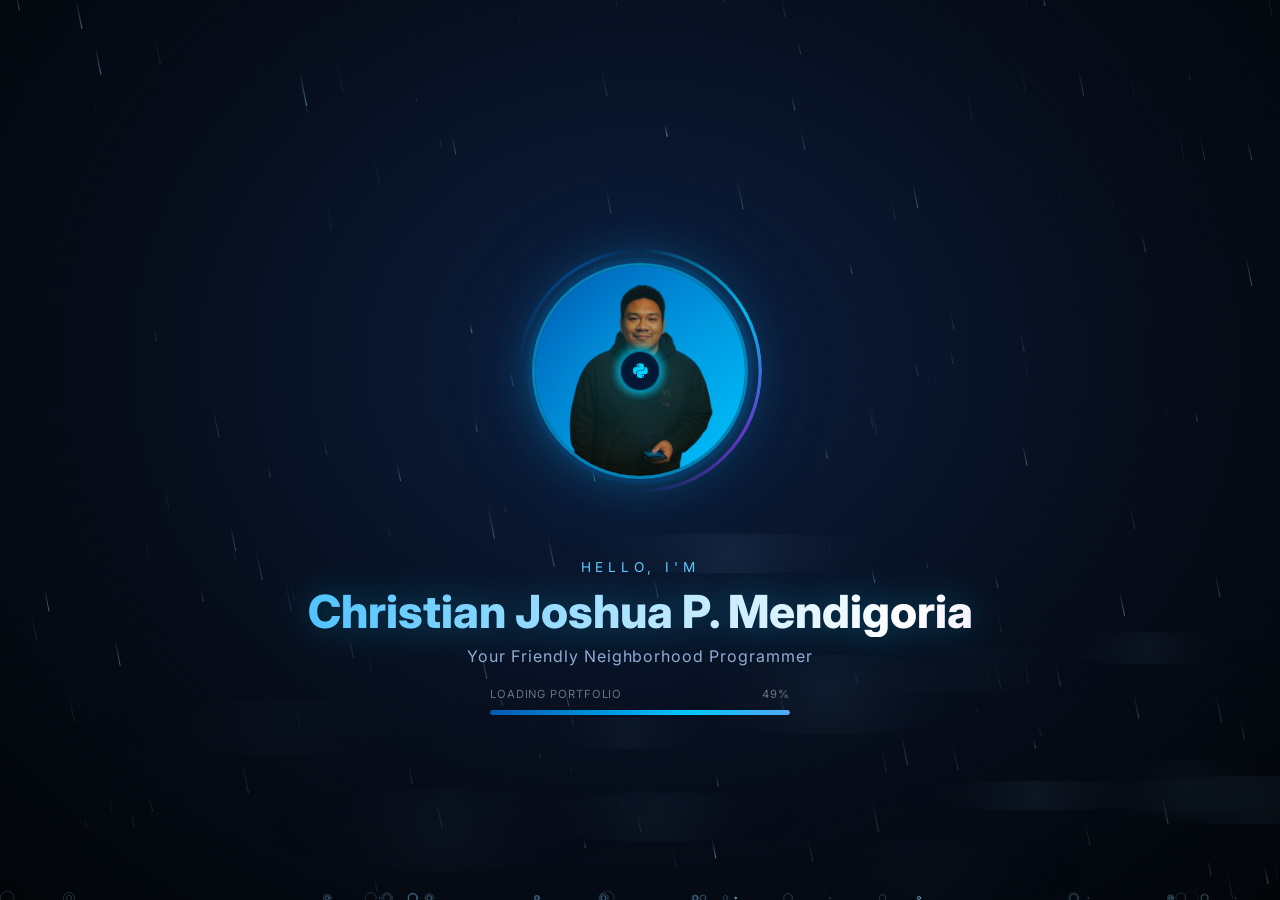
==== index.html @ da663e25 "Add files via upload" ====
<!DOCTYPE html>
<html lang="en">
<head>
    <meta charset="UTF-8">
    <meta name="viewport" content="width=device-width, initial-scale=1.0">
    <title>Christian Joshua P. Mendigoria | Full Stack Developer</title>

    <link rel="preconnect" href="https://cdnjs.cloudflare.com">
    <link rel="preconnect" href="https://fonts.googleapis.com">
    <link rel="preconnect" href="https://fonts.gstatic.com" crossorigin>
    <link rel="preconnect" href="https://images.pexels.com">
    <link rel="dns-prefetch" href="https://cdnjs.cloudflare.com">
    <link rel="dns-prefetch" href="https://fonts.googleapis.com">
    <link rel="dns-prefetch" href="https://images.pexels.com">

    <link rel="stylesheet" href="https://cdnjs.cloudflare.com/ajax/libs/font-awesome/6.4.0/css/all.min.css">
    <link href="https://fonts.googleapis.com/css2?family=Inter:wght@300;400;500;600;700;800&display=swap" rel="stylesheet" media="print" onload="this.media='all'">
    <noscript><link href="https://fonts.googleapis.com/css2?family=Inter:wght@300;400;500;600;700;800&display=swap" rel="stylesheet"></noscript>
    <link rel="stylesheet" href="shared.css">
    <style>
        /* ── LOADING SCREEN ──────────────────────────── */
        .loading-screen {
            position: fixed; inset: 0; z-index: 9999;
            display: flex; flex-direction: column;
            align-items: center; justify-content: center; gap: 1rem;
            transition: opacity 1s ease, visibility 1s ease;
            overflow: hidden;
            background: radial-gradient(ellipse at 50% 40%, #0d1f40 0%, #060c18 60%, #020609 100%);
        }
        .light-mode .loading-screen {
            background: radial-gradient(ellipse at 50% 40%, #c8deff 0%, #e8f0ff 60%, #f0f4ff 100%);
        }
        .loading-screen.hidden { opacity: 0; visibility: hidden; pointer-events: none; }

        /* ── CANVAS LAYERS ───────────────────────────── */
        #rainCanvas {
            position: absolute; inset: 0;
            pointer-events: none; z-index: 0;
        }

        /* all loading children sit above the canvas */
        .loading-screen > *:not(#rainCanvas) { position: relative; z-index: 1; }

        /* ── SPINNING GRADIENT RING ───────────────────── */
        .loading-avatar-ring {
            width: 340px; height: 340px; position: relative;
            display: flex; align-items: center; justify-content: center;
        }

        /* outer spinning conic ring */
        .loading-avatar-ring::after {
            content: '';
            position: absolute; inset: 48px;
            border-radius: 50%;
            background: conic-gradient(
                from 0deg,
                transparent 0deg,
                rgba(0,198,255,0.9) 60deg,
                rgba(124,58,237,0.8) 120deg,
                transparent 180deg,
                transparent 270deg,
                rgba(0,89,179,0.6) 330deg,
                transparent 360deg
            );
            animation: spinRing 2.2s linear infinite;
            mask: radial-gradient(farthest-side, transparent calc(100% - 4px), white calc(100% - 3px));
            -webkit-mask: radial-gradient(farthest-side, transparent calc(100% - 4px), white calc(100% - 3px));
        }
        @keyframes spinRing { to { transform: rotate(360deg); } }

        /* inner radial glow */
        .loading-avatar-ring::before {
            content: '';
            position: absolute; inset: 52px;
            border-radius: 50%;
            background: radial-gradient(circle, rgba(0,198,255,0.22) 0%, transparent 70%);
            animation: glowPulse 2.6s ease-in-out infinite;
        }
        @keyframes glowPulse {
            0%, 100% { transform: scale(1);    opacity: 0.6; }
            50%       { transform: scale(1.22); opacity: 1; }
        }

        /* ── AVATAR ──────────────────────────────────── */
        .loading-avatar {
            width: 210px; height: 210px; border-radius: 50%;
            background: linear-gradient(135deg, #0059b3, #00c6ff);
            display: flex; align-items: center; justify-content: center;
            font-size: 4.5rem; color: white; overflow: hidden;
            box-shadow:
                0 0 0 3px rgba(0,198,255,0.5),
                0 0 0 8px rgba(0,89,179,0.15),
                0 0 50px rgba(0,198,255,0.35),
                0 0 100px rgba(0,89,179,0.2);
            animation: avatarFloat 3.8s ease-in-out infinite;
        }
        @keyframes avatarFloat {
            0%, 100% { transform: translateY(0px) scale(1);    }
            50%       { transform: translateY(-10px) scale(1.02); }
        }
        .loading-avatar img {
            width: 100%; height: 100%; object-fit: cover; border-radius: 50%; display: block;
        }

        /* ── ORBIT ICONS ─────────────────────────────── */
        .orbit-icon {
            position: absolute; width: 40px; height: 40px; border-radius: 50%;
            background: rgba(5,20,50,0.85);
            display: flex; align-items: center; justify-content: center;
            font-size: 1.05rem; color: #00d4ff;
            border: 1.5px solid rgba(0,212,255,0.5);
            box-shadow: 0 0 12px rgba(0,212,255,0.3), inset 0 0 8px rgba(0,212,255,0.05);
            animation: orbit 5s linear infinite;
            backdrop-filter: blur(4px);
        }
        .orbit-icon:nth-child(2) { animation-delay: -0.83s; }
        .orbit-icon:nth-child(3) { animation-delay: -1.67s; }
        .orbit-icon:nth-child(4) { animation-delay: -2.5s; }
        .orbit-icon:nth-child(5) { animation-delay: -3.33s; }
        .orbit-icon:nth-child(6) { animation-delay: -4.17s; }
        @keyframes orbit {
            from { transform: rotate(0deg)   translateX(155px) rotate(0deg); }
            to   { transform: rotate(360deg) translateX(155px) rotate(-360deg); }
        }

        /* ── TEXT SECTION ────────────────────────────── */
        .loading-text-wrap {
            display: flex; flex-direction: column; align-items: center; gap: 0.45rem;
            animation: fadeSlideUp 0.8s ease both; animation-delay: 0.2s;
        }

        .loading-hello {
            font-size: 0.85rem; opacity: 0; letter-spacing: 0.35em;
            text-transform: uppercase; color: #60c8ff;
            animation: fadeSlideUp 0.7s ease forwards; animation-delay: 0.3s;
        }
        .light-mode .loading-hello { color: #0059b3; }

        .loading-name {
            font-size: 2.85rem; font-weight: 800; text-align: center; line-height: 1.12;
            background: linear-gradient(100deg, #4fc3ff 0%, #ffffff 30%, #a78bfa 60%, #00c6ff 100%);
            background-size: 300% auto;
            -webkit-background-clip: text; -webkit-text-fill-color: transparent; background-clip: text;
            animation: nameReveal 0.8s cubic-bezier(0.22,1,0.36,1) both,
                       shimmer 4s linear infinite;
            animation-delay: 0.4s, 0s;
            filter: drop-shadow(0 0 18px rgba(0,198,255,0.35));
        }
        .light-mode .loading-name {
            background: linear-gradient(100deg, #0059b3 0%, #003d7a 40%, #7c3aed 100%);
            background-size: 300% auto;
            filter: drop-shadow(0 0 10px rgba(0,89,179,0.25));
        }
        @keyframes nameReveal {
            from { opacity: 0; transform: translateY(20px) scale(0.96); }
            to   { opacity: 1; transform: translateY(0)    scale(1); }
        }
        @keyframes shimmer {
            0%   { background-position: 0%   center; }
            100% { background-position: 300% center; }
        }

        .loading-tagline {
            font-size: 1rem; opacity: 0; color: rgba(180,210,255,0.8);
            letter-spacing: 0.06em;
            animation: fadeSlideUp 0.7s ease forwards; animation-delay: 0.6s;
        }
        .light-mode .loading-tagline { color: rgba(0,60,120,0.65); }

        @keyframes fadeSlideUp {
            from { opacity: 0; transform: translateY(16px); }
            to   { opacity: 1; transform: translateY(0); }
        }

        /* ── PROGRESS BAR ────────────────────────────── */
        .loading-bar-outer {
            width: 300px;
            animation: fadeSlideUp 0.7s ease both; animation-delay: 0.7s;
        }
        .loading-bar-label {
            display: flex; justify-content: space-between; align-items: center;
            font-size: 0.7rem; opacity: 0.45; margin-bottom: 0.4rem;
            letter-spacing: 0.08em; text-transform: uppercase;
        }
        .loading-bar-wrap {
            width: 100%; height: 5px; border-radius: 3px;
            background: rgba(0,89,179,0.18);
            box-shadow: inset 0 0 6px rgba(0,0,0,0.3);
            overflow: hidden;
        }
        .loading-bar-fill {
            height: 100%; width: 0%; border-radius: 3px;
            background: linear-gradient(90deg, #0059b3, #00c6ff, #a78bfa, #00c6ff);
            background-size: 200% auto;
            animation: loadBar 3.5s ease-out forwards, barShimmer 1.5s linear infinite;
            box-shadow: 0 0 10px rgba(0,198,255,0.6);
        }
        @keyframes loadBar     { to { width: 100%; } }
        @keyframes barShimmer  { to { background-position: 200% center; } }

        /* ── LIGHTNING FLASH ─────────────────────────── */
        .lightning-flash {
            position: absolute; inset: 0; pointer-events: none; z-index: 2;
            background: rgba(180,220,255,0.0);
            transition: background 0.05s;
        }

        .main-wrap { display: none; }
        .main-wrap.visible { display: flex; }

        /* ── HERO ─────────────────────────────────────── */
        .hero-section {
            background: linear-gradient(135deg, #001a3a 0%, #003d7a 60%, #0059b3 100%);
            border-radius: 20px; padding: 3rem; margin-bottom: 2rem;
            display: flex; align-items: center; justify-content: space-between;
            gap: 2rem; position: relative; overflow: hidden;
            min-height: 380px; animation: fadeInUp 0.6s ease both; animation-delay: 0.1s;
        }
        .hero-section::before {
            content: ''; position: absolute; inset: 0;
            background-image: url('https://images.pexels.com/photos/1181671/pexels-photo-1181671.jpeg?auto=compress&w=800');
            background-size: cover; background-position: center;
            opacity: 0.1; z-index: 0;
        }
        .hero-left { z-index: 1; flex: 1; }
        .hero-greeting { font-size: 1rem; color: rgba(255,255,255,0.7); letter-spacing: 0.15em; text-transform: uppercase; margin-bottom: 0.5rem; }
        .hero-typing { font-size: 1.9rem; font-weight: 700; color: white; min-height: 56px; line-height: 1.3; }
        .hero-typing::after { content: '|'; animation: blink 0.7s infinite; }
        @keyframes blink { 0%,50%{opacity:1} 51%,100%{opacity:0} }
        .hero-cta { margin-top: 2rem; display: flex; gap: 1rem; flex-wrap: wrap; }
        .hero-btn {
            display: inline-flex; align-items: center; gap: 0.5rem;
            padding: 0.75rem 1.5rem; border-radius: 10px; font-size: 0.9rem;
            font-weight: 600; text-decoration: none; transition: all 0.3s; cursor: pointer; border: none;
        }
        .hero-btn-primary { background: white; color: #0059b3; }
        .hero-btn-primary:hover { transform: translateY(-2px); box-shadow: 0 8px 20px rgba(0,0,0,0.3); }
        .hero-btn-outline { background: transparent; border: 2px solid rgba(255,255,255,0.5); color: white; }
        .hero-btn-outline:hover { background: rgba(255,255,255,0.1); transform: translateY(-2px); }
        .hero-btn-game {
            background: linear-gradient(135deg, #7c3aed, #a855f7);
            color: white; border: none;
            box-shadow: 0 4px 15px rgba(124,58,237,0.4);
        }
        .hero-btn-game:hover { transform: translateY(-2px); box-shadow: 0 8px 25px rgba(124,58,237,0.6); }
        .hero-image {
            z-index: 1; width: 280px; height: 280px; object-fit: cover;
            border-radius: 16px; box-shadow: 0 20px 50px rgba(0,0,0,0.4);
            transition: opacity 0.8s ease; display: block;
        }
        .date-badge {
            display: inline-flex; align-items: center; gap: 0.5rem;
            padding: 0.5rem 1rem; background: rgba(0,89,179,0.1);
            border: 1px solid rgba(0,89,179,0.2); border-radius: 30px;
            font-size: 0.85rem; margin-bottom: 1.5rem;
            animation: fadeInDown 0.5s ease both;
        }

        /* ── STATS ───────────────────────────────────── */
        .stats-grid {
            display: grid; grid-template-columns: repeat(auto-fit, minmax(180px, 1fr));
            gap: 1rem; margin-bottom: 2rem;
        }
        .stat-card {
            padding: 1.5rem; border-radius: 16px; transition: all 0.3s; cursor: default;
            animation: fadeInUp 0.5s ease both;
        }
        .stat-card:nth-child(1){animation-delay:0.15s}
        .stat-card:nth-child(2){animation-delay:0.20s}
        .stat-card:nth-child(3){animation-delay:0.25s}
        .stat-card:nth-child(4){animation-delay:0.30s}
        .dark-mode  .stat-card { background: rgba(255,255,255,0.04); border: 1px solid rgba(255,255,255,0.07); }
        .light-mode .stat-card { background: white; border: 1px solid rgba(0,0,0,0.06); box-shadow: 0 2px 12px rgba(0,0,0,0.06); }
        .stat-card:hover { transform: translateY(-4px); box-shadow: 0 12px 28px rgba(0,89,179,0.2); }
        .stat-icon {
            width: 48px; height: 48px; border-radius: 12px;
            display: flex; align-items: center; justify-content: center;
            font-size: 1.3rem; margin-bottom: 1rem; transition: transform 0.3s;
        }
        .stat-card:hover .stat-icon { transform: scale(1.15) rotate(5deg); }
        .stat-value { font-size: 2rem; font-weight: 800; }
        .stat-label { font-size: 0.85rem; opacity: 0.6; margin-top: 0.2rem; }

        /* ── FEATURED PROJECTS ───────────────────────── */
        .section-header { display: flex; align-items: center; justify-content: space-between; margin-bottom: 1.2rem; }
        .section-title-lg { font-size: 1.2rem; font-weight: 700; display: flex; align-items: center; gap: 0.6rem; }
        .section-title-lg i { color: #0059b3; }
        .carousel-btns { display: flex; gap: 0.4rem; }
        .carousel-btn {
            width: 34px; height: 34px; border-radius: 8px;
            border: 1px solid rgba(0,89,179,0.2); background: rgba(0,89,179,0.07);
            cursor: pointer; display: flex; align-items: center; justify-content: center;
            transition: all 0.3s; color: inherit;
        }
        .carousel-btn:hover { background: rgba(0,89,179,0.15); transform: scale(1.05); }
        .featured-grid {
            display: grid; grid-template-columns: repeat(auto-fill, minmax(240px, 1fr));
            gap: 1rem;
        }
        .featured-card {
            border-radius: 14px; overflow: hidden; cursor: pointer; transition: all 0.3s;
            animation: fadeInUp 0.5s ease both;
        }
        .featured-card:nth-child(1){animation-delay:0.20s}
        .featured-card:nth-child(2){animation-delay:0.25s}
        .featured-card:nth-child(3){animation-delay:0.30s}
        .featured-card:nth-child(4){animation-delay:0.35s}
        .featured-card:nth-child(5){animation-delay:0.40s}
        .featured-card:nth-child(6){animation-delay:0.45s}
        .dark-mode  .featured-card { background: rgba(255,255,255,0.04); border: 1px solid rgba(255,255,255,0.07); }
        .light-mode .featured-card { background: white; border: 1px solid rgba(0,0,0,0.06); box-shadow: 0 2px 10px rgba(0,0,0,0.06); }
        .featured-card:hover { transform: translateY(-6px); box-shadow: 0 16px 36px rgba(0,89,179,0.25); }
        .featured-img { width: 100%; height: 180px; object-fit: cover; transition: transform 0.4s; display: block; }
        .featured-card:hover .featured-img { transform: scale(1.05); }
        .featured-body { padding: 1rem; }
        .featured-title { font-size: 0.95rem; font-weight: 600; margin-bottom: 0.4rem; }
        .featured-desc { font-size: 0.8rem; opacity: 0.6; line-height: 1.5; margin-bottom: 0.5rem; }
        .featured-date { font-size: 0.75rem; opacity: 0.45; display: flex; align-items: center; gap: 0.3rem; }

        /* ── RIGHT SIDEBAR ──────────────────────────── */
        .sidebar-right {
            width: 300px; padding: 1.5rem;
            border-left: 1px solid rgba(0,89,179,0.1);
            flex-shrink: 0; overflow-y: auto;
        }
        .dark-mode  .sidebar-right { background: rgba(255,255,255,0.02); }
        .light-mode .sidebar-right { background: #fafbff; }
        .sidebar-right-section { margin-bottom: 2rem; }
        .sidebar-right-title {
            font-size: 0.9rem; font-weight: 700; margin-bottom: 1rem;
            display: flex; align-items: center; gap: 0.5rem; text-transform: uppercase;
            letter-spacing: 0.05em; opacity: 0.7;
        }

        /* ── SKILL ICON SCROLLING ROWS ──────────────── */
        .skills-scroller-wrap { overflow: hidden; margin-bottom: 1.5rem; }
        .skills-track { display: flex; gap: 0.6rem; width: max-content; }
        .skills-track.row-1 { animation: scrollLeft 18s linear infinite; }
        .skills-track.row-2 { animation: scrollRight 18s linear infinite; margin-top: 0.6rem; }
        @keyframes scrollLeft  { from{transform:translateX(0)} to{transform:translateX(-50%)} }
        @keyframes scrollRight { from{transform:translateX(-50%)} to{transform:translateX(0)} }
        .skills-scroller-wrap:hover .skills-track { animation-play-state: paused; }
        .skill-chip {
            width: 42px; height: 42px; border-radius: 10px; flex-shrink: 0;
            display: flex; align-items: center; justify-content: center;
            font-size: 1.3rem; transition: transform 0.3s; cursor: default;
        }
        .skill-chip:hover { transform: scale(1.15) rotate(5deg); }

        .expertise-row {
            display: flex; align-items: center; gap: 0.8rem;
            padding: 0.7rem 1rem; border-radius: 10px; margin-bottom: 0.5rem;
            transition: all 0.3s; cursor: default; font-size: 0.9rem;
        }
        .dark-mode  .expertise-row { background: rgba(255,255,255,0.04); }
        .light-mode .expertise-row { background: #f0f4ff; }
        .expertise-row:hover { transform: translateX(4px); box-shadow: 0 4px 12px rgba(0,89,179,0.15); }
        .expertise-icon-sm {
            width: 32px; height: 32px; border-radius: 8px;
            display: flex; align-items: center; justify-content: center; font-size: 0.9rem;
        }
        .social-row { display: flex; gap: 0.7rem; flex-wrap: wrap; margin-top: 0.5rem; }
        .social-chip {
            width: 38px; height: 38px; border-radius: 9px;
            display: flex; align-items: center; justify-content: center;
            font-size: 1.1rem; transition: all 0.3s; cursor: pointer;
            background: rgba(0,89,179,0.08); border: 1px solid rgba(0,89,179,0.15);
        }
        .social-chip:hover { transform: scale(1.15) rotate(5deg); background: rgba(0,89,179,0.18); }
        .contact-note { font-size: 0.82rem; opacity: 0.55; margin-top: 0.8rem; line-height: 1.6; }

        /* ── COMING SOON MODAL ──────────────────────── */
        .coming-soon-modal { position: fixed; inset: 0; z-index: 2000; display: none; align-items: center; justify-content: center; }
        .coming-soon-modal.active { display: flex; }
        .cs-backdrop { position: absolute; inset: 0; background: rgba(0,0,0,0.6); backdrop-filter: blur(8px); }
        .cs-box {
            position: relative; z-index: 1; padding: 2.5rem;
            border-radius: 20px; max-width: 360px; width: 90%;
            text-align: center; animation: popIn 0.3s ease-out;
        }
        .dark-mode  .cs-box { background: #1a2540; border: 1px solid rgba(0,89,179,0.25); }
        .light-mode .cs-box { background: white; box-shadow: 0 20px 60px rgba(0,0,0,0.15); }
        @keyframes popIn { from{opacity:0;transform:scale(0.85)} to{opacity:1;transform:scale(1)} }
        .cs-icon { font-size: 3rem; color: #0059b3; margin-bottom: 1rem; }
        .cs-title { font-size: 1.4rem; font-weight: 700; margin-bottom: 0.5rem; }
        .cs-msg { font-size: 0.9rem; opacity: 0.6; margin-bottom: 1.5rem; line-height: 1.6; }
        .cs-close {
            padding: 0.6rem 2rem; border-radius: 8px;
            background: linear-gradient(135deg, #0059b3, #003d7a);
            color: white; border: none; cursor: pointer; font-size: 0.9rem; font-weight: 600; transition: all 0.3s;
        }
        .cs-close:hover { transform: translateY(-2px); box-shadow: 0 6px 16px rgba(0,89,179,0.4); }

        /* ── PLAY A GAME NAV LINK ───────────────────── */
        .nav-link-game {
            background: linear-gradient(135deg, rgba(124,58,237,0.15), rgba(168,85,247,0.1));
            border: 1px solid rgba(124,58,237,0.25) !important;
        }
        .nav-link-game i { color: #a855f7 !important; }
        .nav-link-game:hover {
            background: linear-gradient(135deg, rgba(124,58,237,0.25), rgba(168,85,247,0.2)) !important;
            border-color: rgba(168,85,247,0.4) !important;
        }
        .nav-link-game span { color: #c084fc; font-weight: 600; }

        @media(max-width:1100px) { .sidebar-right { display: none; } }
        @media(max-width:768px) {
            .hero-section { flex-direction: column; padding: 2rem; min-height: auto; }
            .hero-image { width: 200px; height: 200px; }
            .stats-grid { grid-template-columns: repeat(2, 1fr); }
            .featured-grid { grid-template-columns: 1fr 1fr; }
            .loading-name { font-size: 2rem; }
            .loading-avatar { width: 162px; height: 162px; }
            .loading-avatar-ring { width: 264px; height: 264px; }
            .orbit-icon { animation-name: orbit-sm; }
        }
        @keyframes orbit-sm {
            from { transform: rotate(0deg)   translateX(118px) rotate(0deg); }
            to   { transform: rotate(360deg) translateX(118px) rotate(-360deg); }
        }
        @media(max-width:480px) {
            .stats-grid { grid-template-columns: 1fr 1fr; }
            .featured-grid { grid-template-columns: 1fr; }
            .loading-name { font-size: 1.55rem; }
            .loading-avatar { width: 138px; height: 138px; }
            .loading-avatar-ring { width: 230px; height: 230px; }
            .orbit-icon { animation-name: orbit-xs; width: 32px; height: 32px; font-size: 0.82rem; }
        }
        @keyframes orbit-xs {
            from { transform: rotate(0deg)   translateX(100px) rotate(0deg); }
            to   { transform: rotate(360deg) translateX(100px) rotate(-360deg); }
        }
    </style>
</head>
<body class="dark-mode">

<!-- ── LOADING SCREEN ──────────────────────────────────────── -->
<div class="loading-screen" id="loadingScreen">

    <!-- Atmospheric canvas: rain + splashes + mist -->
    <canvas id="rainCanvas"></canvas>
    <!-- Lightning overlay -->
    <div class="lightning-flash" id="lightningFlash"></div>

    <div class="loading-avatar-ring">
        <div class="loading-avatar">
            <img src="AVATAR2.png" alt="Profile" id="loadingAvatarImg"
                 onerror="this.style.display='none';this.parentElement.innerHTML='<i class=\'fas fa-code\'></i>'">
        </div>
        <div class="orbit-icon"><i class="fab fa-js"></i></div>
        <div class="orbit-icon"><i class="fab fa-react"></i></div>
        <div class="orbit-icon"><i class="fab fa-node"></i></div>
        <div class="orbit-icon"><i class="fab fa-html5"></i></div>
        <div class="orbit-icon"><i class="fab fa-css3-alt"></i></div>
        <div class="orbit-icon"><i class="fab fa-python"></i></div>
    </div>

    <div class="loading-text-wrap">
        <div class="loading-hello">Hello, I'm</div>
        <div class="loading-name">Christian Joshua P. Mendigoria</div>
        <div class="loading-tagline">Your Friendly Neighborhood Programmer</div>
    </div>

    <div class="loading-bar-outer">
        <div class="loading-bar-label">
            <span>Loading portfolio</span><span id="loadPct">0%</span>
        </div>
        <div class="loading-bar-wrap"><div class="loading-bar-fill" id="loadBar"></div></div>
    </div>
</div>

<!-- ── COMING SOON MODAL ──────────────────────────────────── -->
<div class="coming-soon-modal" id="csModal">
    <div class="cs-backdrop" onclick="closeCSModal()"></div>
    <div class="cs-box">
        <div class="cs-icon" id="csIcon"><i class="fas fa-clock"></i></div>
        <div class="cs-title">Coming Soon</div>
        <div class="cs-msg">This section is currently under development. Stay tuned for exciting updates!</div>
        <button class="cs-close" onclick="closeCSModal()">Got it</button>
    </div>
</div>

<button class="mobile-menu-toggle" id="mobileMenuToggle" onclick="toggleMobileMenu()"><i class="fas fa-bars"></i></button>

<div class="page-container main-wrap" id="mainWrap">
    <aside class="sidebar" id="sidebar">
        <div class="profile">
            <div class="profile-avatar"><i class="fas fa-user"></i></div>
            <div class="profile-name">CHRISTIAN JOSHUA P. MENDIGORIA</div>
            <div class="profile-role">Full Stack Developer</div>
            <a href="#" class="resume-btn" onclick="downloadResume(event)"><i class="fas fa-download"></i> Resume</a>
        </div>
        <nav>
            <ul class="nav-list">
                <li><a href="index.html" class="nav-link active"><i class="fas fa-home"></i><span>Home</span></a></li>
                <li><a href="2) ClientProject.html" class="nav-link"><i class="fas fa-briefcase"></i><span>Project</span></a></li>
                <li><a href="6) Shop.html" class="nav-link"><i class="fas fa-shopping-cart"></i><span>Shop</span></a></li>
                <li><a href="7) Reviews.html" class="nav-link"><i class="fas fa-star"></i><span>Reviews</span></a></li>
                <li><a href="8) AboutMe.html" class="nav-link"><i class="fas fa-user"></i><span>About Me</span></a></li>
                <li><a href="9) TypingGame.html" class="nav-link nav-link-game"><i class="fas fa-gamepad"></i><span>Play A Game</span></a></li>
            </ul>
        </nav>
        <div class="mode-toggle" onclick="toggleMode()">
            <span><i class="fas fa-moon" id="modeIcon"></i> <span id="modeLabel">Dark Mode</span></span>
            <div class="toggle-track" id="toggleTrack"><div class="toggle-thumb"></div></div>
        </div>
    </aside>

    <main class="main-content">
        <div class="date-badge" id="dateBadge"><i class="fas fa-calendar-alt"></i> Loading...</div>

        <section class="hero-section">
            <div class="hero-left">
                <div class="hero-greeting">Welcome to my portfolio</div>
                <div class="hero-typing" id="typingEl"></div>
                <div class="hero-cta">
                    <a href="2) ClientProject.html" class="hero-btn hero-btn-primary"><i class="fas fa-briefcase"></i> View Projects</a>
                    <a href="8) AboutMe.html" class="hero-btn hero-btn-outline"><i class="fas fa-user"></i> About Me</a>
                    <a href="9) TypingGame.html" class="hero-btn hero-btn-game"><i class="fas fa-gamepad"></i> Play A Game</a>
                </div>
            </div>
            <img src="https://images.pexels.com/photos/1181671/pexels-photo-1181671.jpeg?auto=compress&w=600"
                 alt="Developer Workspace" class="hero-image" id="heroImg" loading="lazy" decoding="async">
        </section>

        <section class="stats-section" style="margin-bottom:2rem;">
            <div class="section-header">
                <div class="section-title-lg"><i class="fas fa-chart-bar"></i> Career Stats</div>
            </div>
            <div class="stats-grid">
                <div class="stat-card">
                    <div class="stat-icon" style="background:rgba(168,85,247,0.15);color:#a855f7;"><i class="fas fa-clock"></i></div>
                    <div class="stat-value">2 <span style="font-size:1rem;opacity:0.6;">yrs</span></div>
                    <div class="stat-label">Experience</div>
                </div>
                <div class="stat-card">
                    <div class="stat-icon" style="background:rgba(251,146,60,0.15);color:#fb923c;"><i class="fas fa-trophy"></i></div>
                    <div class="stat-value">20</div>
                    <div class="stat-label">Certificates</div>
                </div>
                <div class="stat-card">
                    <div class="stat-icon" style="background:rgba(34,197,94,0.15);color:#22c55e;"><i class="fas fa-folder"></i></div>
                    <div class="stat-value">16</div>
                    <div class="stat-label">Projects</div>
                </div>
                <div class="stat-card">
                    <div class="stat-icon" style="background:rgba(59,130,246,0.15);color:#3b82f6;"><i class="fas fa-code"></i></div>
                    <div class="stat-value">20</div>
                    <div class="stat-label">Technologies</div>
                </div>
            </div>
        </section>

        <section>
            <div class="section-header">
                <div class="section-title-lg"><i class="fas fa-star"></i> Featured Projects</div>
                <div class="carousel-btns">
                    <button class="carousel-btn" onclick="scrollFeatured(-1)"><i class="fas fa-chevron-left"></i></button>
                    <button class="carousel-btn" onclick="scrollFeatured(1)"><i class="fas fa-chevron-right"></i></button>
                </div>
            </div>
            <div class="featured-grid" id="featuredGrid">
                <div class="featured-card">
                    <img src="https://images.pexels.com/photos/270348/pexels-photo-270348.jpeg?auto=compress&w=400" alt="E-Commerce" class="featured-img" loading="lazy" decoding="async">
                    <div class="featured-body">
                        <div class="featured-title">E-Commerce Platform</div>
                        <div class="featured-desc">Full-stack e-commerce solution with payment integration and admin dashboard</div>
                        <div class="featured-date"><i class="fas fa-calendar"></i> January 2024</div>
                    </div>
                </div>
                <div class="featured-card">
                    <img src="https://images.pexels.com/photos/1089438/pexels-photo-1089438.jpeg?auto=compress&w=400" alt="Task App" class="featured-img" loading="lazy" decoding="async">
                    <div class="featured-body">
                        <div class="featured-title">Task Management App</div>
                        <div class="featured-desc">Collaborative task management tool with real-time updates and notifications</div>
                        <div class="featured-date"><i class="fas fa-calendar"></i> February 2024</div>
                    </div>
                </div>
                <div class="featured-card">
                    <img src="https://images.pexels.com/photos/574071/pexels-photo-574071.jpeg?auto=compress&w=400" alt="Portfolio" class="featured-img" loading="lazy" decoding="async">
                    <div class="featured-body">
                        <div class="featured-title">Portfolio Website</div>
                        <div class="featured-desc">Modern portfolio with interactive animations and responsive layout</div>
                        <div class="featured-date"><i class="fas fa-calendar"></i> March 2024</div>
                    </div>
                </div>
                <div class="featured-card">
                    <img src="https://images.pexels.com/photos/1181244/pexels-photo-1181244.jpeg?auto=compress&w=400" alt="Dashboard" class="featured-img" loading="lazy" decoding="async">
                    <div class="featured-body">
                        <div class="featured-title">Social Media Dashboard</div>
                        <div class="featured-desc">Analytics dashboard for tracking social media performance across platforms</div>
                        <div class="featured-date"><i class="fas fa-calendar"></i> April 2024</div>
                    </div>
                </div>
                <div class="featured-card">
                    <img src="https://images.pexels.com/photos/3861958/pexels-photo-3861958.jpeg?auto=compress&w=400" alt="Weather" class="featured-img" loading="lazy" decoding="async">
                    <div class="featured-body">
                        <div class="featured-title">Weather App</div>
                        <div class="featured-desc">Real-time weather application with location-based forecasts and alerts</div>
                        <div class="featured-date"><i class="fas fa-calendar"></i> May 2024</div>
                    </div>
                </div>
                <div class="featured-card">
                    <img src="https://images.pexels.com/photos/4162449/pexels-photo-4162449.jpeg?auto=compress&w=400" alt="Fitness" class="featured-img" loading="lazy" decoding="async">
                    <div class="featured-body">
                        <div class="featured-title">Fitness Tracker</div>
                        <div class="featured-desc">Track workouts, calories, and progress with detailed analytics</div>
                        <div class="featured-date"><i class="fas fa-calendar"></i> June 2024</div>
                    </div>
                </div>
            </div>
        </section>
    </main>

    <aside class="sidebar-right">
        <div class="sidebar-right-section">
            <div class="sidebar-right-title"><i class="fas fa-bullseye"></i> Skill Set</div>
            <div class="skills-scroller-wrap">
                <div class="skills-track row-1">
                    <div class="skill-chip" style="background:#f0db4f;color:#323330;" title="JavaScript"><i class="fab fa-js"></i></div>
                    <div class="skill-chip" style="background:#61dafb;color:#282c34;" title="React"><i class="fab fa-react"></i></div>
                    <div class="skill-chip" style="background:#68a063;color:white;" title="Node.js"><i class="fab fa-node"></i></div>
                    <div class="skill-chip" style="background:#e34c26;color:white;" title="HTML5"><i class="fab fa-html5"></i></div>
                    <div class="skill-chip" style="background:#264de4;color:white;" title="CSS3"><i class="fab fa-css3-alt"></i></div>
                    <div class="skill-chip" style="background:#8892bf;color:white;" title="PHP"><i class="fab fa-php"></i></div>
                    <div class="skill-chip" style="background:#f0db4f;color:#323330;" title="JavaScript"><i class="fab fa-js"></i></div>
                    <div class="skill-chip" style="background:#61dafb;color:#282c34;" title="React"><i class="fab fa-react"></i></div>
                    <div class="skill-chip" style="background:#68a063;color:white;" title="Node.js"><i class="fab fa-node"></i></div>
                    <div class="skill-chip" style="background:#e34c26;color:white;" title="HTML5"><i class="fab fa-html5"></i></div>
                    <div class="skill-chip" style="background:#264de4;color:white;" title="CSS3"><i class="fab fa-css3-alt"></i></div>
                    <div class="skill-chip" style="background:#8892bf;color:white;" title="PHP"><i class="fab fa-php"></i></div>
                </div>
                <div class="skills-track row-2">
                    <div class="skill-chip" style="background:#00758f;color:white;" title="MySQL"><i class="fas fa-database"></i></div>
                    <div class="skill-chip" style="background:#dd0031;color:white;" title="Angular"><i class="fab fa-angular"></i></div>
                    <div class="skill-chip" style="background:#4584b6;color:white;" title="Python"><i class="fab fa-python"></i></div>
                    <div class="skill-chip" style="background:#333;color:white;" title="GitHub"><i class="fab fa-github"></i></div>
                    <div class="skill-chip" style="background:#e67e22;color:white;" title="Java"><i class="fab fa-java"></i></div>
                    <div class="skill-chip" style="background:#0175C2;color:white;" title="Flutter"><i class="fas fa-mobile-alt"></i></div>
                    <div class="skill-chip" style="background:#00758f;color:white;" title="MySQL"><i class="fas fa-database"></i></div>
                    <div class="skill-chip" style="background:#dd0031;color:white;" title="Angular"><i class="fab fa-angular"></i></div>
                    <div class="skill-chip" style="background:#4584b6;color:white;" title="Python"><i class="fab fa-python"></i></div>
                    <div class="skill-chip" style="background:#333;color:white;" title="GitHub"><i class="fab fa-github"></i></div>
                    <div class="skill-chip" style="background:#e67e22;color:white;" title="Java"><i class="fab fa-java"></i></div>
                    <div class="skill-chip" style="background:#0175C2;color:white;" title="Flutter"><i class="fas fa-mobile-alt"></i></div>
                </div>
            </div>
        </div>
        <div class="sidebar-right-section">
            <div class="sidebar-right-title"><i class="fas fa-user-cog"></i> Expertise</div>
            <div class="expertise-row">
                <div class="expertise-icon-sm" style="background:rgba(168,85,247,0.15);color:#a855f7;"><i class="fas fa-laptop-code"></i></div>
                Web Development
            </div>
            <div class="expertise-row">
                <div class="expertise-icon-sm" style="background:rgba(251,146,60,0.15);color:#fb923c;"><i class="fas fa-paint-brush"></i></div>
                Graphic Design
            </div>
            <div class="expertise-row">
                <div class="expertise-icon-sm" style="background:rgba(34,197,94,0.15);color:#22c55e;"><i class="fas fa-mobile-alt"></i></div>
                Digital Marketing
            </div>
            <div class="expertise-row">
                <div class="expertise-icon-sm" style="background:rgba(59,130,246,0.15);color:#3b82f6;"><i class="fas fa-pencil-ruler"></i></div>
                UI / UX Design
            </div>
        </div>
        <div class="sidebar-right-section">
            <div class="sidebar-right-title"><i class="fas fa-envelope"></i> Get in Touch</div>
            <div class="social-row">
                <div class="social-chip" title="Facebook"><i class="fab fa-facebook"></i></div>
                <div class="social-chip" title="Twitter"><i class="fab fa-twitter"></i></div>
                <div class="social-chip" title="GitHub"><i class="fab fa-github"></i></div>
                <div class="social-chip" title="LinkedIn"><i class="fab fa-linkedin"></i></div>
                <div class="social-chip" title="Instagram"><i class="fab fa-instagram"></i></div>
                <div class="social-chip" title="Discord"><i class="fab fa-discord"></i></div>
            </div>
            <p class="contact-note">Let's build something great together — feel free to connect with me through any of the platforms above.</p>
        </div>
    </aside>
</div>

<script src="shared.js"></script>
<script>
/* ── CINEMATIC RAIN + ATMOSPHERE ─────────────────────────────────────────── */
(function () {
    var canvas  = document.getElementById('rainCanvas');
    var ctx     = canvas.getContext('2d');
    var RAF;
    var drops   = [];
    var splashes= [];
    var mists   = [];

    /* ─ resize ─ */
    function resize() {
        canvas.width  = window.innerWidth;
        canvas.height = window.innerHeight;
    }
    resize();
    window.addEventListener('resize', resize);

    /* ─ helpers ─ */
    var ANGLE   = 0.20;  /* rain tilt radians (~11°) */
    var sinA    = Math.sin(ANGLE);
    var cosA    = Math.cos(ANGLE);

    function isDark() { return document.body.classList.contains('dark-mode'); }
    function rainColor(a) {
        return isDark()
            ? 'rgba(140,210,255,' + a + ')'
            : 'rgba(0,80,160,'   + a + ')';
    }

    /* ─ spawn fns ─ */
    function spawnDrop(rndY) {
        return {
            x:     Math.random() * (canvas.width + 300) - 150,
            y:     rndY ? Math.random() * canvas.height : -(Math.random() * 300 + 10),
            len:   Math.random() * 28 + 8,
            spd:   Math.random() * 9 + 9,
            alpha: Math.random() * 0.45 + 0.07,
            w:     Math.random() * 1.1 + 0.25
        };
    }

    function spawnSplash(x, y) {
        for (var i = 0; i < 3; i++) {
            splashes.push({
                x: x, y: y,
                r: 0,
                maxR: Math.random() * 6 + 2,
                alpha: 0.6,
                speed: Math.random() * 1.2 + 0.5
            });
        }
    }

    function spawnMist() {
        return {
            x:     Math.random() * canvas.width,
            y:     canvas.height * (0.6 + Math.random() * 0.4),
            w:     Math.random() * 300 + 150,
            h:     Math.random() * 60 + 30,
            alpha: Math.random() * 0.06 + 0.02,
            spd:   (Math.random() - 0.5) * 0.4
        };
    }

    /* ─ init ─ */
    for (var i = 0; i < 220; i++) drops.push(spawnDrop(true));
    for (var j = 0; j < 12;  j++) mists.push(spawnMist());

    /* ─ draw ─ */
    function draw() {
        ctx.clearRect(0, 0, canvas.width, canvas.height);

        /* mist / ground fog */
        mists.forEach(function (m) {
            var grad = ctx.createRadialGradient(m.x, m.y, 0, m.x, m.y, m.w * 0.5);
            grad.addColorStop(0,   rainColor(m.alpha));
            grad.addColorStop(1,   'rgba(0,0,0,0)');
            ctx.fillStyle = grad;
            ctx.beginPath();
            ctx.ellipse(m.x, m.y, m.w * 0.5, m.h * 0.5, 0, 0, Math.PI * 2);
            ctx.fill();
            m.x += m.spd;
            if (m.x > canvas.width + m.w) m.x = -m.w;
            if (m.x < -m.w) m.x = canvas.width + m.w;
        });

        /* rain drops */
        drops.forEach(function (d) {
            var dx = sinA * d.len, dy = cosA * d.len;

            /* streak */
            var grad = ctx.createLinearGradient(d.x, d.y, d.x + dx, d.y + dy);
            grad.addColorStop(0, rainColor(0));
            grad.addColorStop(1, rainColor(d.alpha));
            ctx.beginPath();
            ctx.moveTo(d.x, d.y);
            ctx.lineTo(d.x + dx, d.y + dy);
            ctx.strokeStyle = grad;
            ctx.lineWidth   = d.w;
            ctx.lineCap     = 'round';
            ctx.stroke();

            /* advance */
            d.x += sinA * d.spd;
            d.y += cosA * d.spd;

            /* hit ground → splash */
            if (d.y + dy > canvas.height) {
                spawnSplash(d.x + dx, canvas.height - 2);
                Object.assign(d, spawnDrop(false));
            } else if (d.x > canvas.width + 150) {
                Object.assign(d, spawnDrop(false));
            }
        });

        /* splash rings */
        splashes = splashes.filter(function (s) {
            ctx.beginPath();
            ctx.arc(s.x, s.y, s.r, 0, Math.PI * 2);
            ctx.strokeStyle = rainColor(s.alpha);
            ctx.lineWidth   = 0.5;
            ctx.stroke();
            s.r     += s.speed;
            s.alpha -= 0.04;
            return s.alpha > 0 && s.r < s.maxR;
        });

        RAF = requestAnimationFrame(draw);
    }
    draw();

    /* ─ lightning ─ */
    var flash = document.getElementById('lightningFlash');
    function doLightning() {
        if (!flash) return;
        var col = isDark()
            ? 'rgba(180,230,255,0.18)'
            : 'rgba(100,160,255,0.12)';
        flash.style.background = col;
        setTimeout(function () {
            flash.style.background = 'rgba(0,0,0,0)';
            setTimeout(function () {
                flash.style.background = col;
                setTimeout(function () {
                    flash.style.background = 'rgba(0,0,0,0)';
                }, 80);
            }, 120);
        }, 70);
        /* next strike in 4-9 s */
        setTimeout(doLightning, Math.random() * 5000 + 4000);
    }
    setTimeout(doLightning, 2000);

    /* ─ live % counter ─ */
    var pct = 0;
    var pctEl = document.getElementById('loadPct');
    var pctTimer = setInterval(function () {
        pct = Math.min(pct + Math.floor(Math.random() * 5 + 1), 100);
        if (pctEl) pctEl.textContent = pct + '%';
        if (pct >= 100) clearInterval(pctTimer);
    }, 100);

    /* ─ stop when hidden ─ */
    var obs = new MutationObserver(function (muts) {
        muts.forEach(function (m) {
            if (m.target.classList.contains('hidden')) {
                cancelAnimationFrame(RAF);
                clearInterval(pctTimer);
                obs.disconnect();
            }
        });
    });
    obs.observe(document.getElementById('loadingScreen'),
        { attributes: true, attributeFilter: ['class'] });
})();

/* ── PAGE LOGIC ──────────────────────────────────────────────────────────── */
var typingTexts = [
    "Turning Your Ideas into Code, One Line at a Time",
    "Build. Launch. Grow.",
    "Let's Build Something Awesome Together!",
    "From Concept to Code — We Deliver Results",
    "Your Friendly Neighborhood Programmer"
];
var tIdx = 0, cIdx = 0, isDeleting = false, tSpeed = 100, tTimer;
var heroImgs = [
    "https://images.pexels.com/photos/1181671/pexels-photo-1181671.jpeg?auto=compress&w=600",
    "https://images.pexels.com/photos/3861958/pexels-photo-3861958.jpeg?auto=compress&w=600",
    "https://images.pexels.com/photos/1181263/pexels-photo-1181263.jpeg?auto=compress&w=600",
    "https://images.pexels.com/photos/3184418/pexels-photo-3184418.jpeg?auto=compress&w=600"
];
var imgIdx = 0;

function typeText() {
    var el  = document.getElementById('typingEl');
    if (!el) return;
    var cur = typingTexts[tIdx];
    if (!isDeleting && cIdx <= cur.length) {
        el.textContent = cur.substring(0, cIdx++); tSpeed = 90;
    } else if (isDeleting && cIdx >= 0) {
        el.textContent = cur.substring(0, cIdx--); tSpeed = 45;
    }
    if (cIdx === cur.length + 1 && !isDeleting) { tSpeed = 2200; isDeleting = true; }
    if (isDeleting && cIdx < 0) { isDeleting = false; tIdx = (tIdx + 1) % typingTexts.length; cIdx = 0; tSpeed = 500; }
    tTimer = setTimeout(typeText, tSpeed);
}

function cycleImages() {
    setInterval(function () {
        var img = document.getElementById('heroImg');
        if (!img) return;
        img.style.opacity = '0';
        setTimeout(function () {
            imgIdx = (imgIdx + 1) % heroImgs.length;
            img.src = heroImgs[imgIdx];
            img.style.opacity = '1';
        }, 700);
    }, 5000);
}

function updateDate() {
    var el = document.getElementById('dateBadge');
    if (!el) return;
    var d = new Date();
    el.innerHTML = '<i class="fas fa-calendar-alt"></i> ' +
        d.toLocaleDateString('en-US', { weekday: 'long', year: 'numeric', month: 'long', day: 'numeric' });
}

function scrollFeatured(dir) {
    var grid = document.getElementById('featuredGrid');
    if (grid) grid.scrollBy({ left: dir * 280, behavior: 'smooth' });
}

function showCSModal(icon) {
    document.getElementById('csIcon').innerHTML = '<i class="fas fa-' + icon + '"></i>';
    document.getElementById('csModal').classList.add('active');
}
function closeCSModal() {
    document.getElementById('csModal').classList.remove('active');
}

setTimeout(function () {
    document.getElementById('loadingScreen').classList.add('hidden');
    setTimeout(function () {
        document.getElementById('mainWrap').classList.add('visible');
        typeText();
        cycleImages();
        updateDate();
    }, 100);
}, 3600);

setInterval(updateDate, 60000);
</script>
</body>
</html>
---- shared.css ----
*, *::before, *::after { box-sizing: border-box; margin: 0; padding: 0; }

:root {
    --blue: #0059b3;
    --blue-dark: #001f3f;
    --blue-mid: #003d7a;
    --sidebar-w: 270px;
    --transition: 0.3s ease;
}

html { scroll-behavior: smooth; }

body {
    font-family: 'Inter', -apple-system, BlinkMacSystemFont, sans-serif;
    font-size: 15px;
    line-height: 1.6;
    transition: background-color var(--transition), color var(--transition);
    min-height: 100vh;
}

body.dark-mode {
    background: #070e1c;
    color: #e2e8f0;
}
body.light-mode {
    background: #f0f4ff;
    color: #1a2340;
}

::-webkit-scrollbar { width: 6px; height: 6px; }
::-webkit-scrollbar-track { background: transparent; }
::-webkit-scrollbar-thumb { background: rgba(0,89,179,0.3); border-radius: 3px; }
::-webkit-scrollbar-thumb:hover { background: rgba(0,89,179,0.5); }

.page-container {
    display: flex;
    min-height: 100vh;
}

/* ── SIDEBAR ─────────────────────────────── */
.sidebar {
    width: var(--sidebar-w);
    flex-shrink: 0;
    position: fixed;
    top: 0; left: 0;
    height: 100vh;
    overflow-y: auto;
    padding: 1.5rem 1.2rem;
    transition: left var(--transition), background-color var(--transition);
    z-index: 100;
    display: flex;
    flex-direction: column;
    gap: 0.5rem;
}
.dark-mode .sidebar {
    background: #0d1526;
    border-right: 1px solid rgba(255,255,255,0.06);
}
.light-mode .sidebar {
    background: white;
    border-right: 1px solid rgba(0,0,0,0.08);
    box-shadow: 2px 0 20px rgba(0,0,0,0.06);
}

.profile { text-align: center; padding-bottom: 1.2rem; border-bottom: 1px solid rgba(0,89,179,0.15); margin-bottom: 0.5rem; }
.profile-avatar {
    width: 72px; height: 72px; border-radius: 50%;
    background: linear-gradient(135deg, var(--blue-dark), var(--blue));
    display: flex; align-items: center; justify-content: center;
    font-size: 1.8rem; color: white; margin: 0 auto 0.8rem;
    box-shadow: 0 4px 16px rgba(0,89,179,0.4);
    overflow: hidden;
}
.profile-avatar img {
    width: 100%; height: 100%; object-fit: cover; border-radius: 50%;
    display: block;
}
.profile-name {
    font-size: 0.75rem; font-weight: 700; letter-spacing: 0.03em;
    text-transform: uppercase; line-height: 1.4; margin-bottom: 0.3rem;
}
.profile-role { font-size: 0.8rem; opacity: 0.55; margin-bottom: 0.8rem; }
.resume-btn {
    display: inline-flex; align-items: center; gap: 0.4rem;
    padding: 0.5rem 1.2rem; border-radius: 8px; font-size: 0.8rem;
    font-weight: 600; text-decoration: none; border: 1px solid rgba(0,89,179,0.4);
    color: inherit; transition: all var(--transition); cursor: pointer; background: transparent;
}
.resume-btn:hover { background: rgba(0,89,179,0.12); transform: translateY(-1px); }

.nav-list { list-style: none; display: flex; flex-direction: column; gap: 0.2rem; }
.nav-link {
    display: flex; align-items: center; gap: 0.75rem;
    padding: 0.65rem 0.9rem; border-radius: 10px;
    text-decoration: none; color: inherit; font-size: 0.88rem;
    opacity: 0.65; transition: all var(--transition); cursor: pointer;
}
.nav-link:hover, .nav-link.active {
    opacity: 1; background: rgba(0,89,179,0.1);
    transform: translateX(4px);
}
.nav-link.active { color: var(--blue); font-weight: 600; }
.dark-mode .nav-link.active { color: #60a5fa; background: rgba(96,165,250,0.1); }
.nav-link i:first-child { width: 18px; text-align: center; font-size: 0.9rem; }
.nav-link span { flex: 1; }
.dropdown-arrow { font-size: 0.75rem; margin-left: auto; transition: transform var(--transition); }
.has-dropdown.open .dropdown-arrow { transform: rotate(180deg); }

.dropdown-list {
    list-style: none; max-height: 0; overflow: hidden;
    transition: max-height var(--transition); padding-left: 2.2rem;
}
.has-dropdown.open .dropdown-list { max-height: 120px; }
.dropdown-link {
    display: flex; align-items: center; gap: 0.5rem;
    padding: 0.45rem 0.8rem; border-radius: 8px; text-decoration: none;
    color: inherit; font-size: 0.83rem; opacity: 0.6; transition: all var(--transition);
}
.dropdown-link:hover { opacity: 1; background: rgba(0,89,179,0.1); transform: translateX(3px); }
.dropdown-link.active { opacity: 1; color: var(--blue); font-weight: 600; }

.mode-toggle {
    margin-top: auto; display: flex; align-items: center; justify-content: space-between;
    padding: 0.6rem 0.9rem; border-radius: 10px; cursor: pointer; font-size: 0.85rem;
    transition: background var(--transition);
}
.mode-toggle:hover { background: rgba(0,89,179,0.08); }
.toggle-track {
    width: 44px; height: 24px; border-radius: 12px; background: #ccc;
    position: relative; transition: background var(--transition);
}
.toggle-track.on { background: var(--blue-dark); }
.toggle-thumb {
    width: 20px; height: 20px; border-radius: 50%; background: white;
    position: absolute; top: 2px; left: 2px; transition: transform var(--transition);
}
.toggle-track.on .toggle-thumb { transform: translateX(20px); }

/* ── MAIN CONTENT ──────────────────────────── */
.main-content {
    flex: 1;
    margin-left: var(--sidebar-w);
    padding: 2rem;
    overflow-x: hidden;
    min-height: 100vh;
}

/* ── PAGE HEADER ───────────────────────────── */
.page-header { margin-bottom: 2rem; }
.page-header h1 {
    font-size: 2rem; font-weight: 800;
    display: flex; align-items: center; gap: 0.7rem;
    background: linear-gradient(135deg, var(--blue), #00c6ff);
    -webkit-background-clip: text; -webkit-text-fill-color: transparent; background-clip: text;
}
.page-header p { font-size: 0.95rem; opacity: 0.55; margin-top: 0.4rem; }

/* ── ENTRANCE ANIMATIONS ────────────────────── */
@keyframes fadeInUp {
    from { opacity: 0; transform: translateY(28px); }
    to   { opacity: 1; transform: translateY(0); }
}
@keyframes fadeInDown {
    from { opacity: 0; transform: translateY(-20px); }
    to   { opacity: 1; transform: translateY(0); }
}
@keyframes fadeInLeft {
    from { opacity: 0; transform: translateX(-24px); }
    to   { opacity: 1; transform: translateX(0); }
}
@keyframes scaleIn {
    from { opacity: 0; transform: scale(0.94); }
    to   { opacity: 1; transform: scale(1); }
}

.anim-fade-down  { animation: fadeInDown  0.55s ease both; }
.anim-fade-up    { animation: fadeInUp    0.55s ease both; }
.anim-fade-left  { animation: fadeInLeft  0.55s ease both; }
.anim-scale-in   { animation: scaleIn     0.45s ease both; }

.page-header     { animation: fadeInDown 0.5s ease both; }
.search-wrap     { animation: fadeInUp   0.5s ease both; animation-delay: 0.05s; }
.filter-row      { animation: fadeInUp   0.5s ease both; animation-delay: 0.10s; }

.card-grid .project-card:nth-child(1)  { animation: fadeInUp 0.5s ease both; animation-delay: 0.10s; }
.card-grid .project-card:nth-child(2)  { animation: fadeInUp 0.5s ease both; animation-delay: 0.15s; }
.card-grid .project-card:nth-child(3)  { animation: fadeInUp 0.5s ease both; animation-delay: 0.20s; }
.card-grid .project-card:nth-child(4)  { animation: fadeInUp 0.5s ease both; animation-delay: 0.25s; }
.card-grid .project-card:nth-child(5)  { animation: fadeInUp 0.5s ease both; animation-delay: 0.30s; }
.card-grid .project-card:nth-child(6)  { animation: fadeInUp 0.5s ease both; animation-delay: 0.35s; }
.card-grid .project-card:nth-child(7)  { animation: fadeInUp 0.5s ease both; animation-delay: 0.40s; }
.card-grid .project-card:nth-child(8)  { animation: fadeInUp 0.5s ease both; animation-delay: 0.45s; }
.card-grid .project-card:nth-child(9)  { animation: fadeInUp 0.5s ease both; animation-delay: 0.50s; }
.card-grid .project-card:nth-child(10) { animation: fadeInUp 0.5s ease both; animation-delay: 0.55s; }
.card-grid .project-card:nth-child(11) { animation: fadeInUp 0.5s ease both; animation-delay: 0.60s; }
.card-grid .project-card:nth-child(12) { animation: fadeInUp 0.5s ease both; animation-delay: 0.65s; }

/* ── MOBILE TOGGLE ─────────────────────────── */
.mobile-menu-toggle {
    display: none; position: fixed; top: 1rem; left: 1rem;
    width: 42px; height: 42px; border-radius: 10px;
    background: var(--blue); border: none; color: white;
    font-size: 1.1rem; cursor: pointer; z-index: 200;
    align-items: center; justify-content: center;
    box-shadow: 0 4px 12px rgba(0,89,179,0.4);
    transition: all var(--transition);
}
.mobile-menu-toggle:hover { transform: scale(1.08); }

/* ── SEARCH ─────────────────────────────────── */
.search-wrap { margin-bottom: 1.5rem; }
.search-box {
    display: flex; align-items: center; gap: 0.8rem;
    padding: 0.75rem 1.2rem; border-radius: 12px;
    border: 1px solid rgba(0,89,179,0.2); font-size: 0.9rem;
    transition: all var(--transition);
}
.dark-mode .search-box { background: rgba(255,255,255,0.04); }
.light-mode .search-box { background: white; box-shadow: 0 2px 10px rgba(0,0,0,0.06); }
.search-box:focus-within { border-color: var(--blue); box-shadow: 0 0 0 3px rgba(0,89,179,0.12); }
.search-box i { color: var(--blue); opacity: 0.7; }
.search-box input { flex: 1; background: none; border: none; outline: none; color: inherit; font-size: 0.9rem; font-family: inherit; }

/* ── FILTER PILLS ───────────────────────────── */
.filter-row { display: flex; gap: 0.5rem; flex-wrap: wrap; margin-bottom: 1.5rem; }
.filter-pill {
    padding: 0.45rem 1rem; border-radius: 30px; font-size: 0.78rem; font-weight: 600;
    cursor: pointer; border: 1px solid rgba(0,89,179,0.25);
    background: transparent; color: inherit; transition: all var(--transition);
    text-transform: uppercase; letter-spacing: 0.03em;
}
.filter-pill:hover, .filter-pill.active {
    background: var(--blue); color: white; border-color: var(--blue);
    box-shadow: 0 4px 12px rgba(0,89,179,0.3);
}

/* ── PROJECT / PRODUCT GRID ─────────────────── */
.card-grid {
    display: grid;
    grid-template-columns: repeat(auto-fill, minmax(280px, 1fr));
    gap: 1.2rem;
}
.project-card {
    border-radius: 16px; overflow: hidden; cursor: pointer;
    transition: all var(--transition); position: relative;
}
.dark-mode .project-card { background: rgba(255,255,255,0.04); border: 1px solid rgba(255,255,255,0.07); }
.light-mode .project-card { background: white; border: 1px solid rgba(0,0,0,0.06); box-shadow: 0 2px 12px rgba(0,0,0,0.06); }
.project-card:hover { transform: translateY(-6px); box-shadow: 0 16px 36px rgba(0,89,179,0.2); }
.card-img-wrap { position: relative; overflow: hidden; height: 200px; }
.card-img { width: 100%; height: 100%; object-fit: cover; transition: transform 0.4s; display: block; }
.project-card:hover .card-img { transform: scale(1.07); }
.card-overlay {
    position: absolute; inset: 0; background: rgba(0,31,63,0.65);
    display: flex; align-items: center; justify-content: center;
    opacity: 0; transition: opacity var(--transition);
}
.project-card:hover .card-overlay { opacity: 1; }
.card-overlay i { font-size: 2rem; color: white; }
.card-body { padding: 1.1rem; }
.card-title { font-size: 1rem; font-weight: 700; margin-bottom: 0.4rem; }
.card-desc { font-size: 0.83rem; opacity: 0.6; line-height: 1.5; margin-bottom: 1rem; }
.card-tag {
    display: inline-flex; align-items: center; gap: 0.3rem;
    padding: 0.2rem 0.7rem; border-radius: 20px; font-size: 0.72rem; font-weight: 600;
    background: rgba(0,89,179,0.12); color: var(--blue); border: 1px solid rgba(0,89,179,0.2);
    margin-bottom: 0.8rem;
}
.dark-mode .card-tag { color: #60a5fa; background: rgba(96,165,250,0.1); border-color: rgba(96,165,250,0.2); }
.view-btn {
    display: inline-flex; align-items: center; gap: 0.4rem;
    padding: 0.55rem 1.1rem; border-radius: 8px; font-size: 0.83rem; font-weight: 600;
    background: linear-gradient(135deg, var(--blue-dark), var(--blue));
    color: white; border: none; cursor: pointer; transition: all var(--transition);
}
.view-btn:hover { transform: translateY(-2px); box-shadow: 0 6px 16px rgba(0,89,179,0.35); }

/* ── MODAL ───────────────────────────────────── */
.modal-backdrop {
    position: fixed; inset: 0; z-index: 500;
    background: rgba(0,0,0,0.7); backdrop-filter: blur(10px);
    display: none; align-items: center; justify-content: center; padding: 1rem;
}
.modal-backdrop.open { display: flex; }
.modal-box {
    border-radius: 20px; width: 100%; max-width: 680px;
    max-height: 90vh; overflow-y: auto;
    animation: slideUp 0.3s ease-out;
    position: relative;
}
.dark-mode .modal-box { background: #111c2e; border: 1px solid rgba(255,255,255,0.1); }
.light-mode .modal-box { background: white; box-shadow: 0 30px 80px rgba(0,0,0,0.2); }
@keyframes slideUp { from { opacity:0; transform: translateY(30px) scale(0.97); } to { opacity:1; transform: translateY(0) scale(1); } }
.modal-header { padding: 1.5rem 1.5rem 1rem; border-bottom: 1px solid rgba(0,89,179,0.1); position: relative; }
.modal-title-text { font-size: 1.3rem; font-weight: 700; }
.modal-close-btn {
    position: absolute; top: 1.2rem; right: 1.2rem;
    width: 32px; height: 32px; border-radius: 50%;
    border: none; cursor: pointer; background: rgba(0,89,179,0.1);
    display: flex; align-items: center; justify-content: center;
    font-size: 1rem; color: inherit; transition: all var(--transition);
}
.modal-close-btn:hover { background: rgba(220,20,60,0.15); color: #dc143c; transform: rotate(90deg); }
.modal-body { padding: 1.5rem; }
.modal-section { margin-bottom: 1.5rem; }
.modal-section h3 { font-size: 0.9rem; font-weight: 700; opacity: 0.6; text-transform: uppercase; letter-spacing: 0.06em; margin-bottom: 0.6rem; }
.modal-section p { font-size: 0.9rem; line-height: 1.7; opacity: 0.85; }
.modal-section a { color: var(--blue); text-decoration: none; }
.modal-section a:hover { text-decoration: underline; }
.video-wrap { position: relative; padding-bottom: 56.25%; border-radius: 10px; overflow: hidden; background: #000; }
.video-wrap iframe { position: absolute; inset: 0; width: 100%; height: 100%; }
.tech-list { display: flex; gap: 0.5rem; flex-wrap: wrap; }
.tech-badge {
    padding: 0.3rem 0.8rem; border-radius: 20px; font-size: 0.75rem; font-weight: 600;
    background: rgba(0,89,179,0.12); color: var(--blue); border: 1px solid rgba(0,89,179,0.2);
}
.dark-mode .tech-badge { color: #60a5fa; background: rgba(96,165,250,0.1); border-color: rgba(96,165,250,0.2); }
.defense-box {
    padding: 1rem 1.2rem; border-radius: 10px; border-left: 4px solid #dc143c;
    font-size: 0.88rem; line-height: 1.8; opacity: 0.85;
}
.dark-mode .defense-box { background: rgba(220,20,60,0.06); }
.light-mode .defense-box { background: rgba(220,20,60,0.04); }

/* ── RESPONSIVE ─────────────────────────────── */
@media (max-width: 1100px) {
    .mobile-menu-toggle { display: flex; }
    .sidebar { left: calc(-1 * var(--sidebar-w)); box-shadow: none; }
    .sidebar.open { left: 0; box-shadow: 4px 0 20px rgba(0,0,0,0.3); }
    .main-content { margin-left: 0; }
}
@media (max-width: 768px) {
    .main-content { padding: 1.2rem; }
    .card-grid { grid-template-columns: repeat(auto-fill, minmax(260px, 1fr)); }
    .page-header h1 { font-size: 1.6rem; }
}
@media (max-width: 480px) {
    .card-grid { grid-template-columns: 1fr; }
    .filter-row { gap: 0.35rem; }
    .filter-pill { font-size: 0.72rem; padding: 0.35rem 0.7rem; }
}
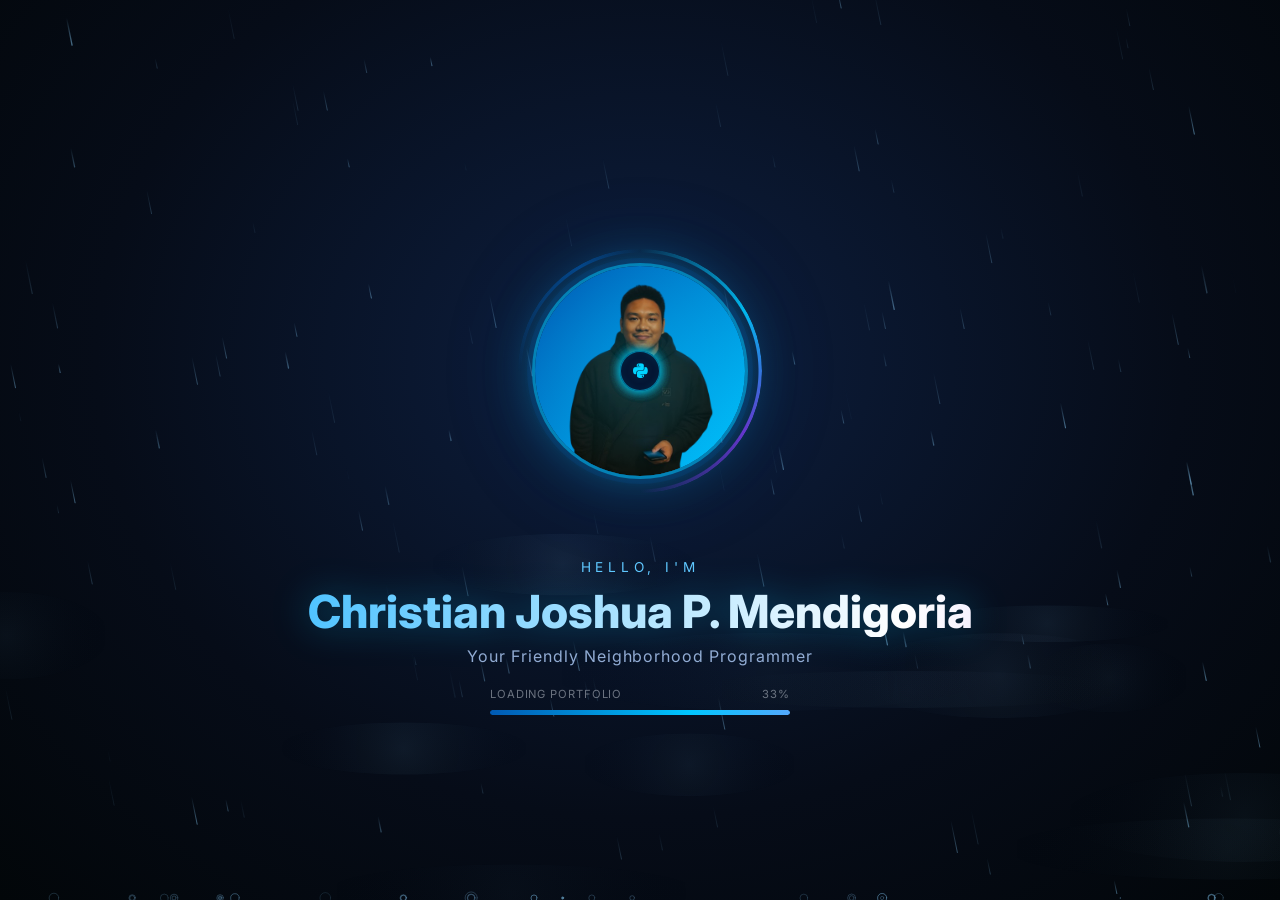
==== commit 4862bdbf: "Add files via upload" ====
--- a/index.html
+++ b/index.html
@@ -444,7 +444,7 @@
 
     <div class="loading-avatar-ring">
         <div class="loading-avatar">
-            <img src="AVATAR2.png" alt="Profile" id="loadingAvatarImg"
+            <img src="AVATAR2.jpg" alt="Profile" id="loadingAvatarImg"
                  onerror="this.style.display='none';this.parentElement.innerHTML='<i class=\'fas fa-code\'></i>'">
         </div>
         <div class="orbit-icon"><i class="fab fa-js"></i></div>
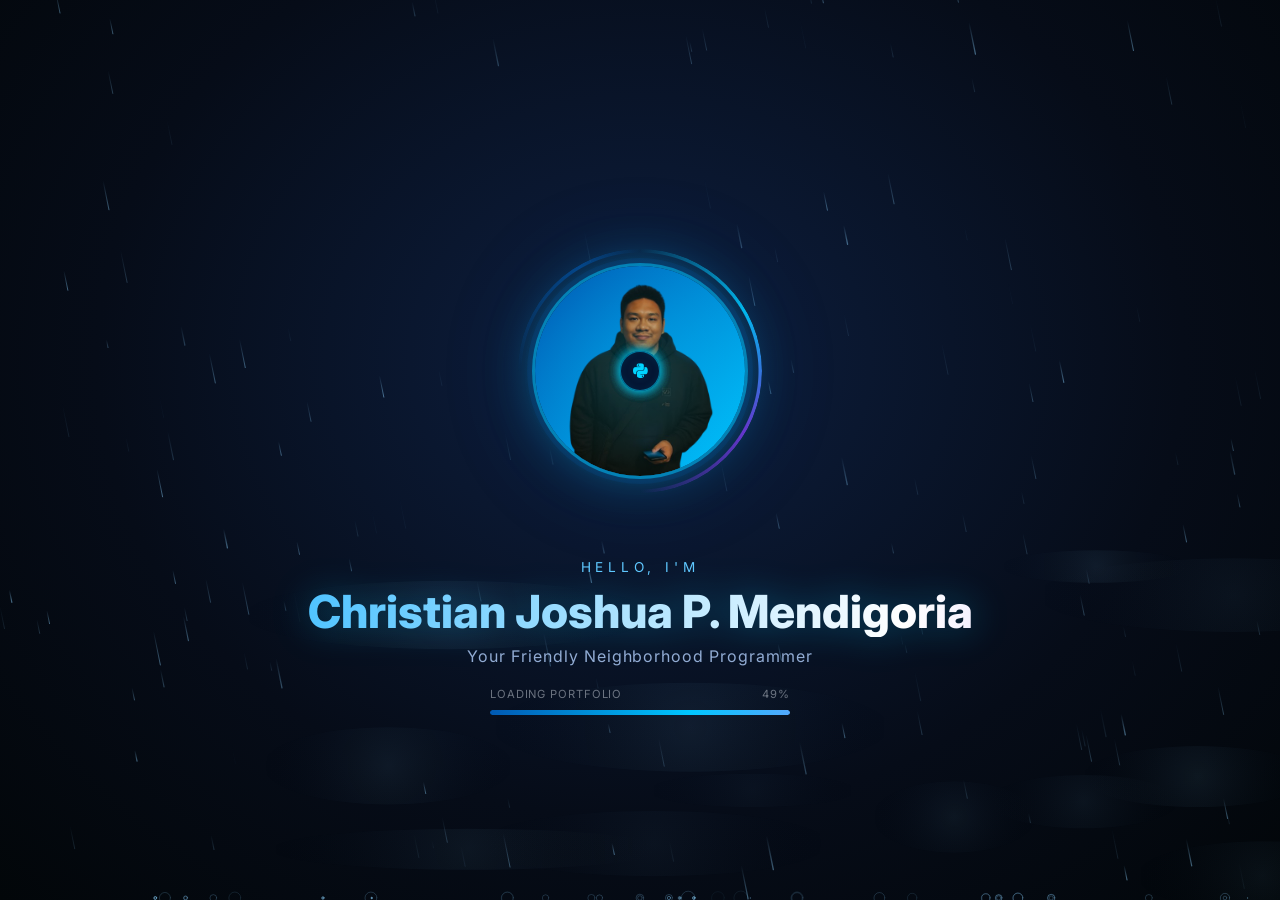
==== commit 83804aec: "Update index.html" ====
--- a/index.html
+++ b/index.html
@@ -511,7 +511,7 @@
 
         <section class="hero-section">
             <div class="hero-left">
-                <div class="hero-greeting">Welcome to my portfolio</div>
+                <div class="hero-greeting">portfolio</div>
                 <div class="hero-typing" id="typingEl"></div>
                 <div class="hero-cta">
                     <a href="2) ClientProject.html" class="hero-btn hero-btn-primary"><i class="fas fa-briefcase"></i> View Projects</a>
@@ -596,7 +596,7 @@
                     <img src="https://images.pexels.com/photos/3861958/pexels-photo-3861958.jpeg?auto=compress&w=400" alt="Weather" class="featured-img" loading="lazy" decoding="async">
                     <div class="featured-body">
                         <div class="featured-title">Weather App</div>
-                        <div class="featured-desc">Real-time weather application with location-based forecasts and alerts</div>
+                        <div class="featured-desc">NOT REAL TIME with location-based forecasts and alerts</div>
                         <div class="featured-date"><i class="fas fa-calendar"></i> May 2024</div>
                     </div>
                 </div>
